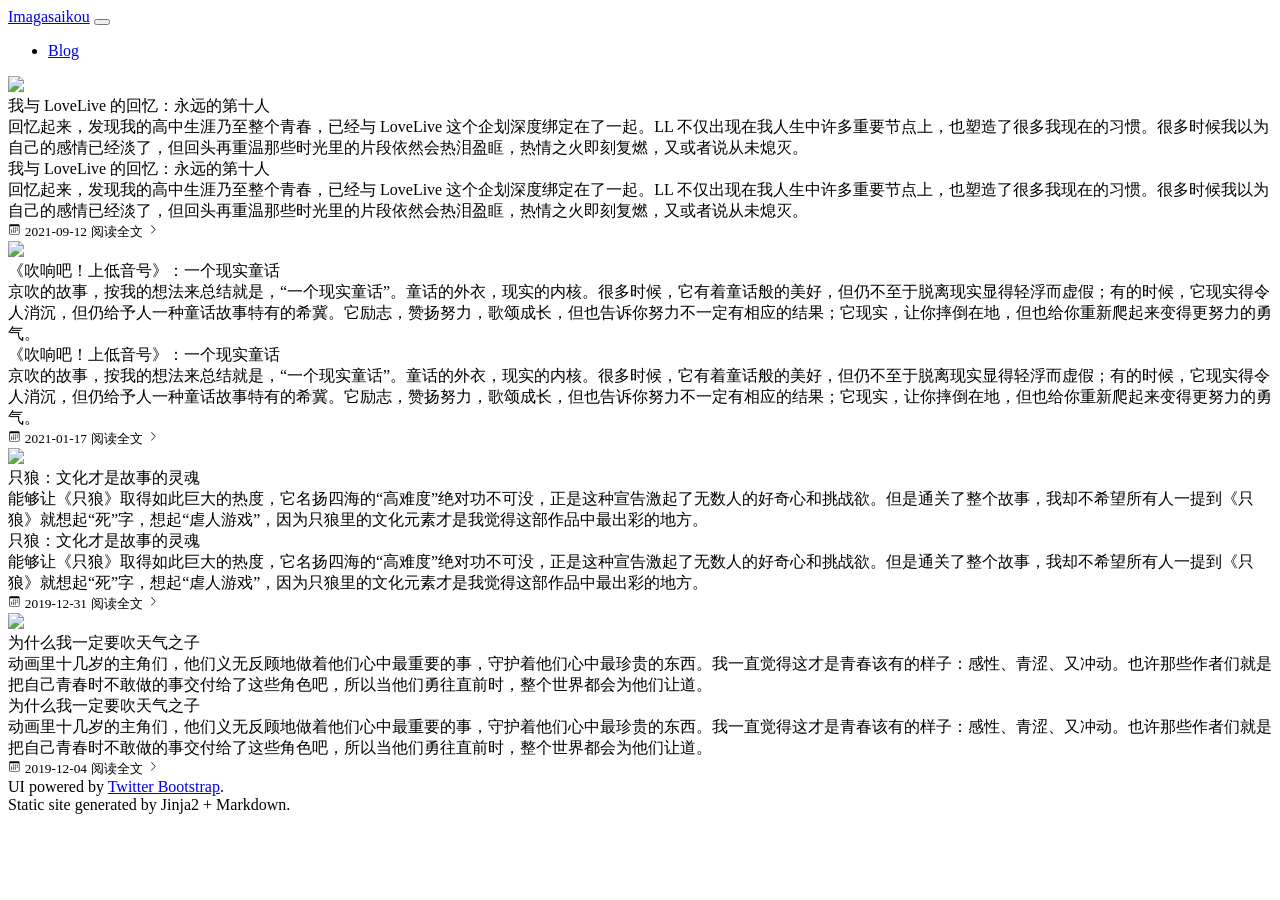
==== docs/index.html @ 9f57b9e9 "mv: pages -> docs" ====
<!DOCTYPE html>
<html lang="en" class="h-100">
<head>
    <title>Imagasaikou - Blog</title>
    <meta charset="UTF-8">
    <meta name="viewport" content="width=device-width, initial-scale=1, shrink-to-fit=no">
    <link rel="stylesheet" href="https://cdn.staticfile.org/twitter-bootstrap/4.3.1/css/bootstrap.min.css"/>
    <script src="https://cdn.staticfile.org/jquery/3.2.1/jquery.min.js"></script>
    <script src="https://cdn.staticfile.org/popper.js/1.15.0/umd/popper.min.js"></script>
    <script src="https://cdn.staticfile.org/twitter-bootstrap/4.3.1/js/bootstrap.min.js"></script>
    <link rel="shortcut icon" href="/favicon.ico"/>
    
    <link rel="stylesheet" href="/css/navbar&amp;footer.css"/>
    
    <link rel="stylesheet" href="/css/blog-home.css"/>
    
    
    
    
</head>
<body class="d-flex flex-column h-100">

<header>
    <nav class="navbar navbar-expand-md navbar-dark bg-dark">
        <a class="navbar-brand" href="/">Imagasaikou</a>
        <button class="navbar-toggler" type="button" data-toggle="collapse" data-target="#navbarCollapse" aria-controls="navbarCollapse" aria-expanded="false" aria-label="Toggle navigation">
            <span class="navbar-toggler-icon"></span>
        </button>
        <div class="collapse navbar-collapse" id="navbarCollapse">
            <ul class="navbar-nav">
                <li class="nav-item">
                    <a class="nav-link" href="/">Blog</a>
                </li>
            </ul>
        </div>
    </nav>
</header>


<div class="main-div">
    <div class="row" id="main-div-row">
        <div class="col-12 col-md-10 offset-md-1">
            <div class="row">
                <div class="col-lg-8 offset-lg-2">
                    
                    <div class="post-card" onclick="javascript:window.location.href='/blog/10.html'">
                        <div class="d-flex flex-row preview">
                            <div class="d-none d-md-block">
                                <img src="https://bucket-1300606470.cos.ap-beijing.myqcloud.com/images-imagasaikou/lovelive.PNG"/>
                            </div>
                            <div class="preview-text-md d-none d-md-block">
                                <div class="preview-title"> 我与 LoveLive 的回忆：永远的第十人</div>
                                <div class="preview-content text-muted">回忆起来，发现我的高中生涯乃至整个青春，已经与 LoveLive 这个企划深度绑定在了一起。LL 不仅出现在我人生中许多重要节点上，也塑造了很多我现在的习惯。很多时候我以为自己的感情已经淡了，但回头再重温那些时光里的片段依然会热泪盈眶，热情之火即刻复燃，又或者说从未熄灭。</div>
                            </div>
                            <div class="preview-text d-md-none">
                                <div class="preview-title"> 我与 LoveLive 的回忆：永远的第十人</div>
                                <div class="preview-content text-muted">回忆起来，发现我的高中生涯乃至整个青春，已经与 LoveLive 这个企划深度绑定在了一起。LL 不仅出现在我人生中许多重要节点上，也塑造了很多我现在的习惯。很多时候我以为自己的感情已经淡了，但回头再重温那些时光里的片段依然会热泪盈眶，热情之火即刻复燃，又或者说从未熄灭。</div>
                            </div>
                        </div>
                        <div class="dividing-line"></div>
                        <div class="d-flex flex-row justify-content-between align-content-center post-info">
                            <span class="publish-time">
                                <!--Calendar SVG-->
                                <svg class="bi bi-calendar" width="0.8em" height="0.8em" viewBox="0 0 20 20" fill="currentColor" xmlns="http://www.w3.org/2000/svg">
                                    <path fill-rule="evenodd" d="M16 2H4a2 2 0 00-2 2v12a2 2 0 002 2h12a2 2 0 002-2V4a2 2 0 00-2-2zM3 5.857C3 5.384 3.448 5 4 5h12c.552 0 1 .384 1 .857v10.286c0 .473-.448.857-1 .857H4c-.552 0-1-.384-1-.857V5.857z" clip-rule="evenodd"/>
                                    <path fill-rule="evenodd" d="M8.5 9a1 1 0 100-2 1 1 0 000 2zm3 0a1 1 0 100-2 1 1 0 000 2zm3 0a1 1 0 100-2 1 1 0 000 2zm-9 3a1 1 0 100-2 1 1 0 000 2zm3 0a1 1 0 100-2 1 1 0 000 2zm3 0a1 1 0 100-2 1 1 0 000 2zm3 0a1 1 0 100-2 1 1 0 000 2zm-9 3a1 1 0 100-2 1 1 0 000 2zm3 0a1 1 0 100-2 1 1 0 000 2zm3 0a1 1 0 100-2 1 1 0 000 2z" clip-rule="evenodd"/>
                                </svg>
                                <small>2021-09-12</small>
                            </span>
                            <span class="fulltext-link" onclick="javascript:window.location.href='/blog/10'">
                                <small>阅读全文</small>
                                <!--Chevron-right SVG-->
                                <svg class="bi bi-chevron-right" width="0.8em" height="0.8em" viewBox="0 0 20 20" fill="currentColor" xmlns="http://www.w3.org/2000/svg">
                                    <path fill-rule="evenodd" d="M6.646 3.646a.5.5 0 01.708 0l6 6a.5.5 0 010 .708l-6 6a.5.5 0 01-.708-.708L12.293 10 6.646 4.354a.5.5 0 010-.708z" clip-rule="evenodd"/>
                                </svg>
                            </span>
                        </div>
                    </div>
                    
                    <div class="post-card" onclick="javascript:window.location.href='/blog/8.html'">
                        <div class="d-flex flex-row preview">
                            <div class="d-none d-md-block">
                                <img src="https://bucket-1300606470.cos.ap-beijing.myqcloud.com/images-imagasaikou/hibike-konkuru.jpeg"/>
                            </div>
                            <div class="preview-text-md d-none d-md-block">
                                <div class="preview-title"> 《吹响吧！上低音号》：一个现实童话</div>
                                <div class="preview-content text-muted">京吹的故事，按我的想法来总结就是，“一个现实童话”。童话的外衣，现实的内核。很多时候，它有着童话般的美好，但仍不至于脱离现实显得轻浮而虚假；有的时候，它现实得令人消沉，但仍给予人一种童话故事特有的希冀。它励志，赞扬努力，歌颂成长，但也告诉你努力不一定有相应的结果；它现实，让你摔倒在地，但也给你重新爬起来变得更努力的勇气。</div>
                            </div>
                            <div class="preview-text d-md-none">
                                <div class="preview-title"> 《吹响吧！上低音号》：一个现实童话</div>
                                <div class="preview-content text-muted">京吹的故事，按我的想法来总结就是，“一个现实童话”。童话的外衣，现实的内核。很多时候，它有着童话般的美好，但仍不至于脱离现实显得轻浮而虚假；有的时候，它现实得令人消沉，但仍给予人一种童话故事特有的希冀。它励志，赞扬努力，歌颂成长，但也告诉你努力不一定有相应的结果；它现实，让你摔倒在地，但也给你重新爬起来变得更努力的勇气。</div>
                            </div>
                        </div>
                        <div class="dividing-line"></div>
                        <div class="d-flex flex-row justify-content-between align-content-center post-info">
                            <span class="publish-time">
                                <!--Calendar SVG-->
                                <svg class="bi bi-calendar" width="0.8em" height="0.8em" viewBox="0 0 20 20" fill="currentColor" xmlns="http://www.w3.org/2000/svg">
                                    <path fill-rule="evenodd" d="M16 2H4a2 2 0 00-2 2v12a2 2 0 002 2h12a2 2 0 002-2V4a2 2 0 00-2-2zM3 5.857C3 5.384 3.448 5 4 5h12c.552 0 1 .384 1 .857v10.286c0 .473-.448.857-1 .857H4c-.552 0-1-.384-1-.857V5.857z" clip-rule="evenodd"/>
                                    <path fill-rule="evenodd" d="M8.5 9a1 1 0 100-2 1 1 0 000 2zm3 0a1 1 0 100-2 1 1 0 000 2zm3 0a1 1 0 100-2 1 1 0 000 2zm-9 3a1 1 0 100-2 1 1 0 000 2zm3 0a1 1 0 100-2 1 1 0 000 2zm3 0a1 1 0 100-2 1 1 0 000 2zm3 0a1 1 0 100-2 1 1 0 000 2zm-9 3a1 1 0 100-2 1 1 0 000 2zm3 0a1 1 0 100-2 1 1 0 000 2zm3 0a1 1 0 100-2 1 1 0 000 2z" clip-rule="evenodd"/>
                                </svg>
                                <small>2021-01-17</small>
                            </span>
                            <span class="fulltext-link" onclick="javascript:window.location.href='/blog/8'">
                                <small>阅读全文</small>
                                <!--Chevron-right SVG-->
                                <svg class="bi bi-chevron-right" width="0.8em" height="0.8em" viewBox="0 0 20 20" fill="currentColor" xmlns="http://www.w3.org/2000/svg">
                                    <path fill-rule="evenodd" d="M6.646 3.646a.5.5 0 01.708 0l6 6a.5.5 0 010 .708l-6 6a.5.5 0 01-.708-.708L12.293 10 6.646 4.354a.5.5 0 010-.708z" clip-rule="evenodd"/>
                                </svg>
                            </span>
                        </div>
                    </div>
                    
                    <div class="post-card" onclick="javascript:window.location.href='/blog/3.html'">
                        <div class="d-flex flex-row preview">
                            <div class="d-none d-md-block">
                                <img src="https://bucket-1300606470.cos.ap-beijing.myqcloud.com/images-imagasaikou/sekiro-father.jpeg"/>
                            </div>
                            <div class="preview-text-md d-none d-md-block">
                                <div class="preview-title"> 只狼：文化才是故事的灵魂</div>
                                <div class="preview-content text-muted">能够让《只狼》取得如此巨大的热度，它名扬四海的“高难度”绝对功不可没，正是这种宣告激起了无数人的好奇心和挑战欲。但是通关了整个故事，我却不希望所有人一提到《只狼》就想起“死”字，想起“虐人游戏”，因为只狼里的文化元素才是我觉得这部作品中最出彩的地方。</div>
                            </div>
                            <div class="preview-text d-md-none">
                                <div class="preview-title"> 只狼：文化才是故事的灵魂</div>
                                <div class="preview-content text-muted">能够让《只狼》取得如此巨大的热度，它名扬四海的“高难度”绝对功不可没，正是这种宣告激起了无数人的好奇心和挑战欲。但是通关了整个故事，我却不希望所有人一提到《只狼》就想起“死”字，想起“虐人游戏”，因为只狼里的文化元素才是我觉得这部作品中最出彩的地方。</div>
                            </div>
                        </div>
                        <div class="dividing-line"></div>
                        <div class="d-flex flex-row justify-content-between align-content-center post-info">
                            <span class="publish-time">
                                <!--Calendar SVG-->
                                <svg class="bi bi-calendar" width="0.8em" height="0.8em" viewBox="0 0 20 20" fill="currentColor" xmlns="http://www.w3.org/2000/svg">
                                    <path fill-rule="evenodd" d="M16 2H4a2 2 0 00-2 2v12a2 2 0 002 2h12a2 2 0 002-2V4a2 2 0 00-2-2zM3 5.857C3 5.384 3.448 5 4 5h12c.552 0 1 .384 1 .857v10.286c0 .473-.448.857-1 .857H4c-.552 0-1-.384-1-.857V5.857z" clip-rule="evenodd"/>
                                    <path fill-rule="evenodd" d="M8.5 9a1 1 0 100-2 1 1 0 000 2zm3 0a1 1 0 100-2 1 1 0 000 2zm3 0a1 1 0 100-2 1 1 0 000 2zm-9 3a1 1 0 100-2 1 1 0 000 2zm3 0a1 1 0 100-2 1 1 0 000 2zm3 0a1 1 0 100-2 1 1 0 000 2zm3 0a1 1 0 100-2 1 1 0 000 2zm-9 3a1 1 0 100-2 1 1 0 000 2zm3 0a1 1 0 100-2 1 1 0 000 2zm3 0a1 1 0 100-2 1 1 0 000 2z" clip-rule="evenodd"/>
                                </svg>
                                <small>2019-12-31</small>
                            </span>
                            <span class="fulltext-link" onclick="javascript:window.location.href='/blog/3'">
                                <small>阅读全文</small>
                                <!--Chevron-right SVG-->
                                <svg class="bi bi-chevron-right" width="0.8em" height="0.8em" viewBox="0 0 20 20" fill="currentColor" xmlns="http://www.w3.org/2000/svg">
                                    <path fill-rule="evenodd" d="M6.646 3.646a.5.5 0 01.708 0l6 6a.5.5 0 010 .708l-6 6a.5.5 0 01-.708-.708L12.293 10 6.646 4.354a.5.5 0 010-.708z" clip-rule="evenodd"/>
                                </svg>
                            </span>
                        </div>
                    </div>
                    
                    <div class="post-card" onclick="javascript:window.location.href='/blog/1.html'">
                        <div class="d-flex flex-row preview">
                            <div class="d-none d-md-block">
                                <img src="https://bucket-1300606470.cos.ap-beijing.myqcloud.com/images-imagasaikou/tokyo-tenkinoko.png"/>
                            </div>
                            <div class="preview-text-md d-none d-md-block">
                                <div class="preview-title"> 为什么我一定要吹天气之子</div>
                                <div class="preview-content text-muted">动画里十几岁的主角们，他们义无反顾地做着他们心中最重要的事，守护着他们心中最珍贵的东西。我一直觉得这才是青春该有的样子：感性、青涩、又冲动。也许那些作者们就是把自己青春时不敢做的事交付给了这些角色吧，所以当他们勇往直前时，整个世界都会为他们让道。</div>
                            </div>
                            <div class="preview-text d-md-none">
                                <div class="preview-title"> 为什么我一定要吹天气之子</div>
                                <div class="preview-content text-muted">动画里十几岁的主角们，他们义无反顾地做着他们心中最重要的事，守护着他们心中最珍贵的东西。我一直觉得这才是青春该有的样子：感性、青涩、又冲动。也许那些作者们就是把自己青春时不敢做的事交付给了这些角色吧，所以当他们勇往直前时，整个世界都会为他们让道。</div>
                            </div>
                        </div>
                        <div class="dividing-line"></div>
                        <div class="d-flex flex-row justify-content-between align-content-center post-info">
                            <span class="publish-time">
                                <!--Calendar SVG-->
                                <svg class="bi bi-calendar" width="0.8em" height="0.8em" viewBox="0 0 20 20" fill="currentColor" xmlns="http://www.w3.org/2000/svg">
                                    <path fill-rule="evenodd" d="M16 2H4a2 2 0 00-2 2v12a2 2 0 002 2h12a2 2 0 002-2V4a2 2 0 00-2-2zM3 5.857C3 5.384 3.448 5 4 5h12c.552 0 1 .384 1 .857v10.286c0 .473-.448.857-1 .857H4c-.552 0-1-.384-1-.857V5.857z" clip-rule="evenodd"/>
                                    <path fill-rule="evenodd" d="M8.5 9a1 1 0 100-2 1 1 0 000 2zm3 0a1 1 0 100-2 1 1 0 000 2zm3 0a1 1 0 100-2 1 1 0 000 2zm-9 3a1 1 0 100-2 1 1 0 000 2zm3 0a1 1 0 100-2 1 1 0 000 2zm3 0a1 1 0 100-2 1 1 0 000 2zm3 0a1 1 0 100-2 1 1 0 000 2zm-9 3a1 1 0 100-2 1 1 0 000 2zm3 0a1 1 0 100-2 1 1 0 000 2zm3 0a1 1 0 100-2 1 1 0 000 2z" clip-rule="evenodd"/>
                                </svg>
                                <small>2019-12-04</small>
                            </span>
                            <span class="fulltext-link" onclick="javascript:window.location.href='/blog/1'">
                                <small>阅读全文</small>
                                <!--Chevron-right SVG-->
                                <svg class="bi bi-chevron-right" width="0.8em" height="0.8em" viewBox="0 0 20 20" fill="currentColor" xmlns="http://www.w3.org/2000/svg">
                                    <path fill-rule="evenodd" d="M6.646 3.646a.5.5 0 01.708 0l6 6a.5.5 0 010 .708l-6 6a.5.5 0 01-.708-.708L12.293 10 6.646 4.354a.5.5 0 010-.708z" clip-rule="evenodd"/>
                                </svg>
                            </span>
                        </div>
                    </div>
                    
                </div>
            </div>
        </div>
    </div>
</div>


<footer class="footer mt-auto py-3">
    <div class="container text-center">
        <div class="blank"></div>
        <div class="text-muted">UI powered by <a href="https://getbootstrap.com" target="_blank">Twitter Bootstrap</a>.</div>
        <div class="text-muted">Static site generated by Jinja2 + Markdown.</div>
        <div class="blank"></div>
    </div>
</footer>

</body>
</html>
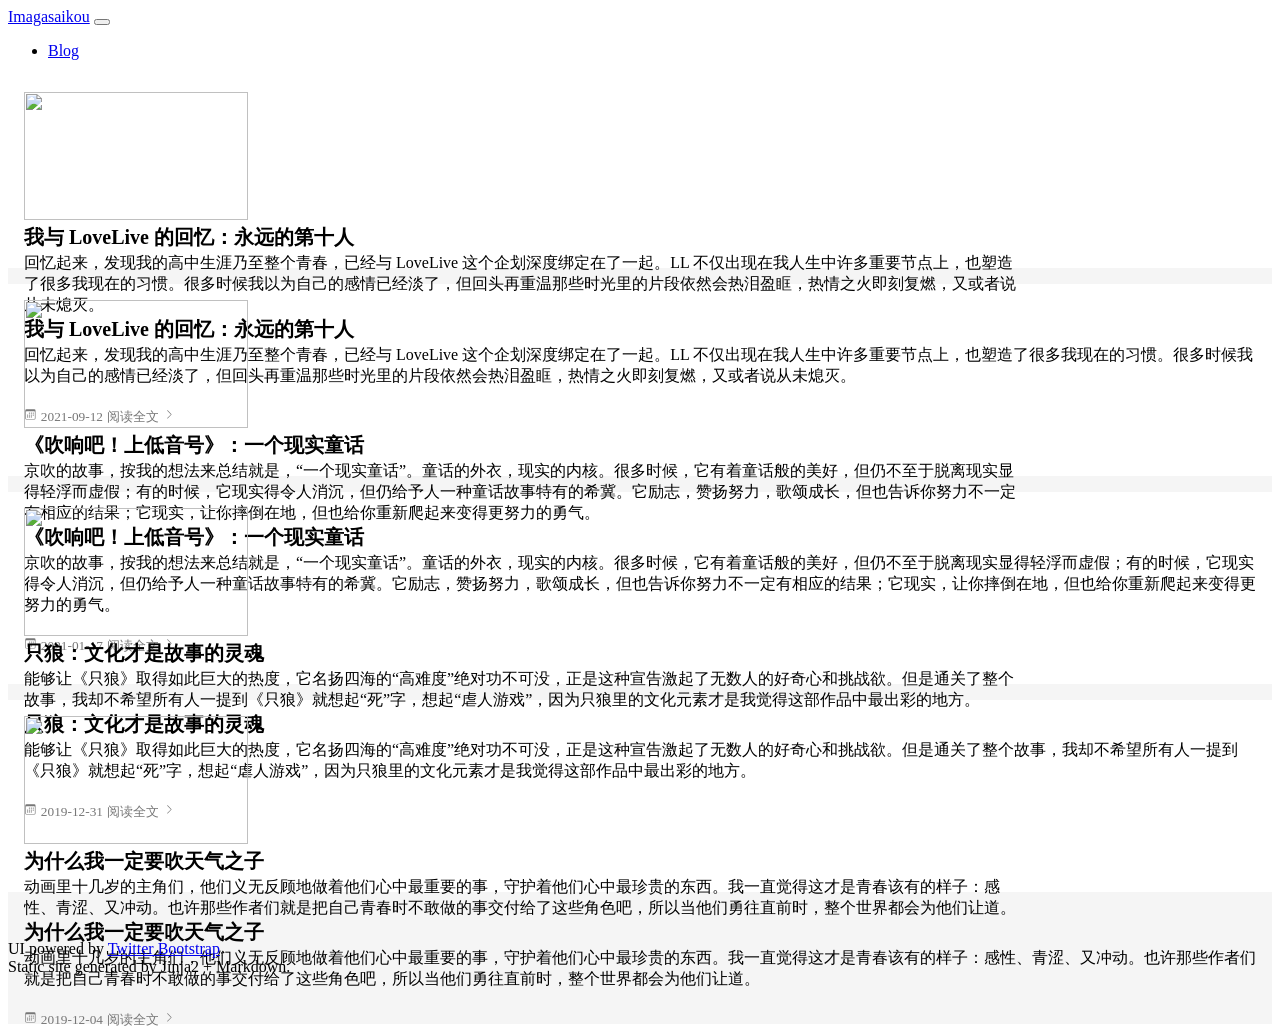
==== commit 57765d4a: "update url root" ====
--- a/docs/index.html
+++ b/docs/index.html
@@ -8,11 +8,11 @@
     <script src="https://cdn.staticfile.org/jquery/3.2.1/jquery.min.js"></script>
     <script src="https://cdn.staticfile.org/popper.js/1.15.0/umd/popper.min.js"></script>
     <script src="https://cdn.staticfile.org/twitter-bootstrap/4.3.1/js/bootstrap.min.js"></script>
-    <link rel="shortcut icon" href="/favicon.ico"/>
+    <!-- <link rel="shortcut icon" href="/favicon.ico"/> -->
     
-    <link rel="stylesheet" href="/css/navbar&amp;footer.css"/>
+    <link rel="stylesheet" href="/docs/css/navbar&amp;footer.css"/>
     
-    <link rel="stylesheet" href="/css/blog-home.css"/>
+    <link rel="stylesheet" href="/docs/css/blog-home.css"/>
     
     
     
@@ -22,14 +22,14 @@
 
 <header>
     <nav class="navbar navbar-expand-md navbar-dark bg-dark">
-        <a class="navbar-brand" href="/">Imagasaikou</a>
+        <a class="navbar-brand" href="/docs/">Imagasaikou</a>
         <button class="navbar-toggler" type="button" data-toggle="collapse" data-target="#navbarCollapse" aria-controls="navbarCollapse" aria-expanded="false" aria-label="Toggle navigation">
             <span class="navbar-toggler-icon"></span>
         </button>
         <div class="collapse navbar-collapse" id="navbarCollapse">
             <ul class="navbar-nav">
                 <li class="nav-item">
-                    <a class="nav-link" href="/">Blog</a>
+                    <a class="nav-link" href="/docs/">Blog</a>
                 </li>
             </ul>
         </div>
@@ -43,7 +43,7 @@
             <div class="row">
                 <div class="col-lg-8 offset-lg-2">
                     
-                    <div class="post-card" onclick="javascript:window.location.href='/blog/10.html'">
+                    <div class="post-card" onclick="javascript:window.location.href='/docs/blog/10.html'">
                         <div class="d-flex flex-row preview">
                             <div class="d-none d-md-block">
                                 <img src="https://bucket-1300606470.cos.ap-beijing.myqcloud.com/images-imagasaikou/lovelive.PNG"/>
@@ -67,7 +67,7 @@
                                 </svg>
                                 <small>2021-09-12</small>
                             </span>
-                            <span class="fulltext-link" onclick="javascript:window.location.href='/blog/10'">
+                            <span class="fulltext-link" onclick="javascript:window.location.href='/docs/blog/10'">
                                 <small>阅读全文</small>
                                 <!--Chevron-right SVG-->
                                 <svg class="bi bi-chevron-right" width="0.8em" height="0.8em" viewBox="0 0 20 20" fill="currentColor" xmlns="http://www.w3.org/2000/svg">
@@ -77,7 +77,7 @@
                         </div>
                     </div>
                     
-                    <div class="post-card" onclick="javascript:window.location.href='/blog/8.html'">
+                    <div class="post-card" onclick="javascript:window.location.href='/docs/blog/8.html'">
                         <div class="d-flex flex-row preview">
                             <div class="d-none d-md-block">
                                 <img src="https://bucket-1300606470.cos.ap-beijing.myqcloud.com/images-imagasaikou/hibike-konkuru.jpeg"/>
@@ -101,7 +101,7 @@
                                 </svg>
                                 <small>2021-01-17</small>
                             </span>
-                            <span class="fulltext-link" onclick="javascript:window.location.href='/blog/8'">
+                            <span class="fulltext-link" onclick="javascript:window.location.href='/docs/blog/8'">
                                 <small>阅读全文</small>
                                 <!--Chevron-right SVG-->
                                 <svg class="bi bi-chevron-right" width="0.8em" height="0.8em" viewBox="0 0 20 20" fill="currentColor" xmlns="http://www.w3.org/2000/svg">
@@ -111,7 +111,7 @@
                         </div>
                     </div>
                     
-                    <div class="post-card" onclick="javascript:window.location.href='/blog/3.html'">
+                    <div class="post-card" onclick="javascript:window.location.href='/docs/blog/3.html'">
                         <div class="d-flex flex-row preview">
                             <div class="d-none d-md-block">
                                 <img src="https://bucket-1300606470.cos.ap-beijing.myqcloud.com/images-imagasaikou/sekiro-father.jpeg"/>
@@ -135,7 +135,7 @@
                                 </svg>
                                 <small>2019-12-31</small>
                             </span>
-                            <span class="fulltext-link" onclick="javascript:window.location.href='/blog/3'">
+                            <span class="fulltext-link" onclick="javascript:window.location.href='/docs/blog/3'">
                                 <small>阅读全文</small>
                                 <!--Chevron-right SVG-->
                                 <svg class="bi bi-chevron-right" width="0.8em" height="0.8em" viewBox="0 0 20 20" fill="currentColor" xmlns="http://www.w3.org/2000/svg">
@@ -145,7 +145,7 @@
                         </div>
                     </div>
                     
-                    <div class="post-card" onclick="javascript:window.location.href='/blog/1.html'">
+                    <div class="post-card" onclick="javascript:window.location.href='/docs/blog/1.html'">
                         <div class="d-flex flex-row preview">
                             <div class="d-none d-md-block">
                                 <img src="https://bucket-1300606470.cos.ap-beijing.myqcloud.com/images-imagasaikou/tokyo-tenkinoko.png"/>
@@ -169,7 +169,7 @@
                                 </svg>
                                 <small>2019-12-04</small>
                             </span>
-                            <span class="fulltext-link" onclick="javascript:window.location.href='/blog/1'">
+                            <span class="fulltext-link" onclick="javascript:window.location.href='/docs/blog/1'">
                                 <small>阅读全文</small>
                                 <!--Chevron-right SVG-->
                                 <svg class="bi bi-chevron-right" width="0.8em" height="0.8em" viewBox="0 0 20 20" fill="currentColor" xmlns="http://www.w3.org/2000/svg">
--- a/docs/css/blog-home.css
+++ b/docs/css/blog-home.css
@@ -0,0 +1,122 @@
+.main-div {
+    background-color: #f5f5f5;
+}
+#main-div-row {
+    width: 100%;
+    margin: 0;
+}
+.post-card {
+    background-color: white;
+    height: 12rem;
+    margin-top: 1rem;
+}
+.post-card img {
+    object-fit: cover;
+    height: 8rem;
+    width: 14rem;
+    margin-right: 1rem;
+}
+.preview {
+    padding: 1rem;
+}
+.preview-text-md {
+    width: calc(100% - 15rem);
+}
+.preview-text {
+    width: calc(100%);
+}
+.preview-title, .preview-content {
+    overflow: hidden;
+    text-overflow: ellipsis;
+}
+.preview-title {
+    width: calc(100%);
+    white-space: nowrap;
+    font-size: 20px;
+    font-weight: 600;
+    margin-bottom: 0.125rem;
+}
+.preview-content {
+    display: -webkit-box;
+    width: calc(100%);
+    -webkit-line-clamp: 4;
+    -webkit-box-orient: vertical;
+}
+.dividing-line {
+    width: 100%;
+    height: 2px;
+    background-color: #f5f5f5;
+}
+.post-info {
+    padding-left: 1rem;
+    padding-right: 1rem;
+    padding-top: 0.1rem;
+    color: #777;
+}
+.side-card {
+    background-color: white;
+    margin-top: 1rem;
+}
+.side-card-intro {
+    height: 25rem;
+}
+img#background {
+    object-fit: cover;
+    width: 100%;
+    height: 10rem;
+    opacity: 0.5;
+    z-index: 0;
+}
+.side-card-intro .avatar {
+    width: 100%;
+    height: 6rem;
+    margin-top: -3rem;
+    margin-bottom: 0.5rem;
+}
+img#avatar {
+    height: 6rem;
+    width: 6rem;
+    border-radius: 100%;
+    border: 3px solid white;
+    z-index: 1;
+    cursor: pointer;
+}
+.bio {
+    height: 5rem;
+}
+.cnt {
+    height: 2rem;
+}
+.my-links {
+    padding: 1rem;
+}
+.logo {
+    color: #777777;
+}
+.logo:hover {
+    color: black;
+}
+.card-title {
+    padding: 1rem;
+    width: fit-content;
+}
+.card-title-text {
+    font-weight: 700;
+}
+.card-title-underline {
+    width: 100%;
+    height: 0.25rem;
+    background-color: black;
+}
+.display-tags {
+    padding-left: 1rem;
+    padding-right: 1rem;
+    padding-bottom: 2rem;
+    font-size: 20px;
+}
+
+/* hover */
+.preview:hover, .post-info .fulltext-link:hover {
+    color: #17a2b8;
+    cursor: pointer;
+}
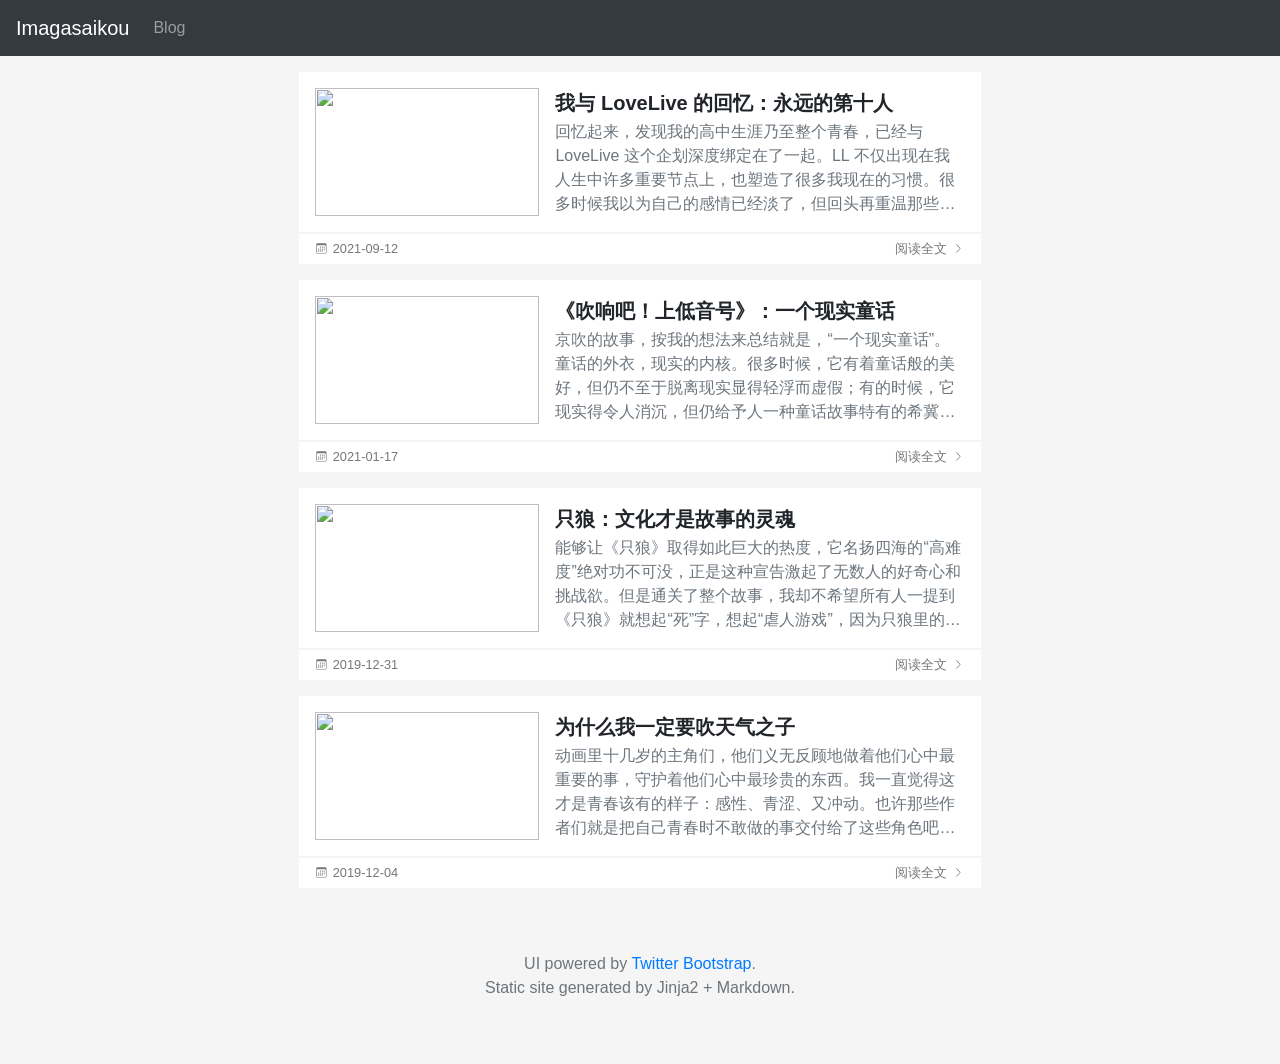
==== commit bde34151: "update bootstrap cdn" ====
--- a/docs/index.html
+++ b/docs/index.html
@@ -4,10 +4,9 @@
     <title>Imagasaikou - Blog</title>
     <meta charset="UTF-8">
     <meta name="viewport" content="width=device-width, initial-scale=1, shrink-to-fit=no">
-    <link rel="stylesheet" href="https://cdn.staticfile.org/twitter-bootstrap/4.3.1/css/bootstrap.min.css"/>
-    <script src="https://cdn.staticfile.org/jquery/3.2.1/jquery.min.js"></script>
-    <script src="https://cdn.staticfile.org/popper.js/1.15.0/umd/popper.min.js"></script>
-    <script src="https://cdn.staticfile.org/twitter-bootstrap/4.3.1/js/bootstrap.min.js"></script>
+    <link rel="stylesheet" href="https://cdn.jsdelivr.net/npm/bootstrap@4.6.2/dist/css/bootstrap.min.css" integrity="sha384-xOolHFLEh07PJGoPkLv1IbcEPTNtaed2xpHsD9ESMhqIYd0nLMwNLD69Npy4HI+N" crossorigin="anonymous">
+    <script src="https://cdn.jsdelivr.net/npm/jquery@3.5.1/dist/jquery.slim.min.js" integrity="sha384-DfXdz2htPH0lsSSs5nCTpuj/zy4C+OGpamoFVy38MVBnE+IbbVYUew+OrCXaRkfj" crossorigin="anonymous"></script>
+    <script src="https://cdn.jsdelivr.net/npm/bootstrap@4.6.2/dist/js/bootstrap.bundle.min.js" integrity="sha384-Fy6S3B9q64WdZWQUiU+q4/2Lc9npb8tCaSX9FK7E8HnRr0Jz8D6OP9dO5Vg3Q9ct" crossorigin="anonymous"></script>
     <!-- <link rel="shortcut icon" href="/favicon.ico"/> -->
     
     <link rel="stylesheet" href="/docs/css/navbar&amp;footer.css"/>
@@ -22,14 +21,14 @@
 
 <header>
     <nav class="navbar navbar-expand-md navbar-dark bg-dark">
-        <a class="navbar-brand" href="/docs/">Imagasaikou</a>
+        <a class="navbar-brand" href="/docs">Imagasaikou</a>
         <button class="navbar-toggler" type="button" data-toggle="collapse" data-target="#navbarCollapse" aria-controls="navbarCollapse" aria-expanded="false" aria-label="Toggle navigation">
             <span class="navbar-toggler-icon"></span>
         </button>
         <div class="collapse navbar-collapse" id="navbarCollapse">
             <ul class="navbar-nav">
                 <li class="nav-item">
-                    <a class="nav-link" href="/docs/">Blog</a>
+                    <a class="nav-link" href="/docs">Blog</a>
                 </li>
             </ul>
         </div>
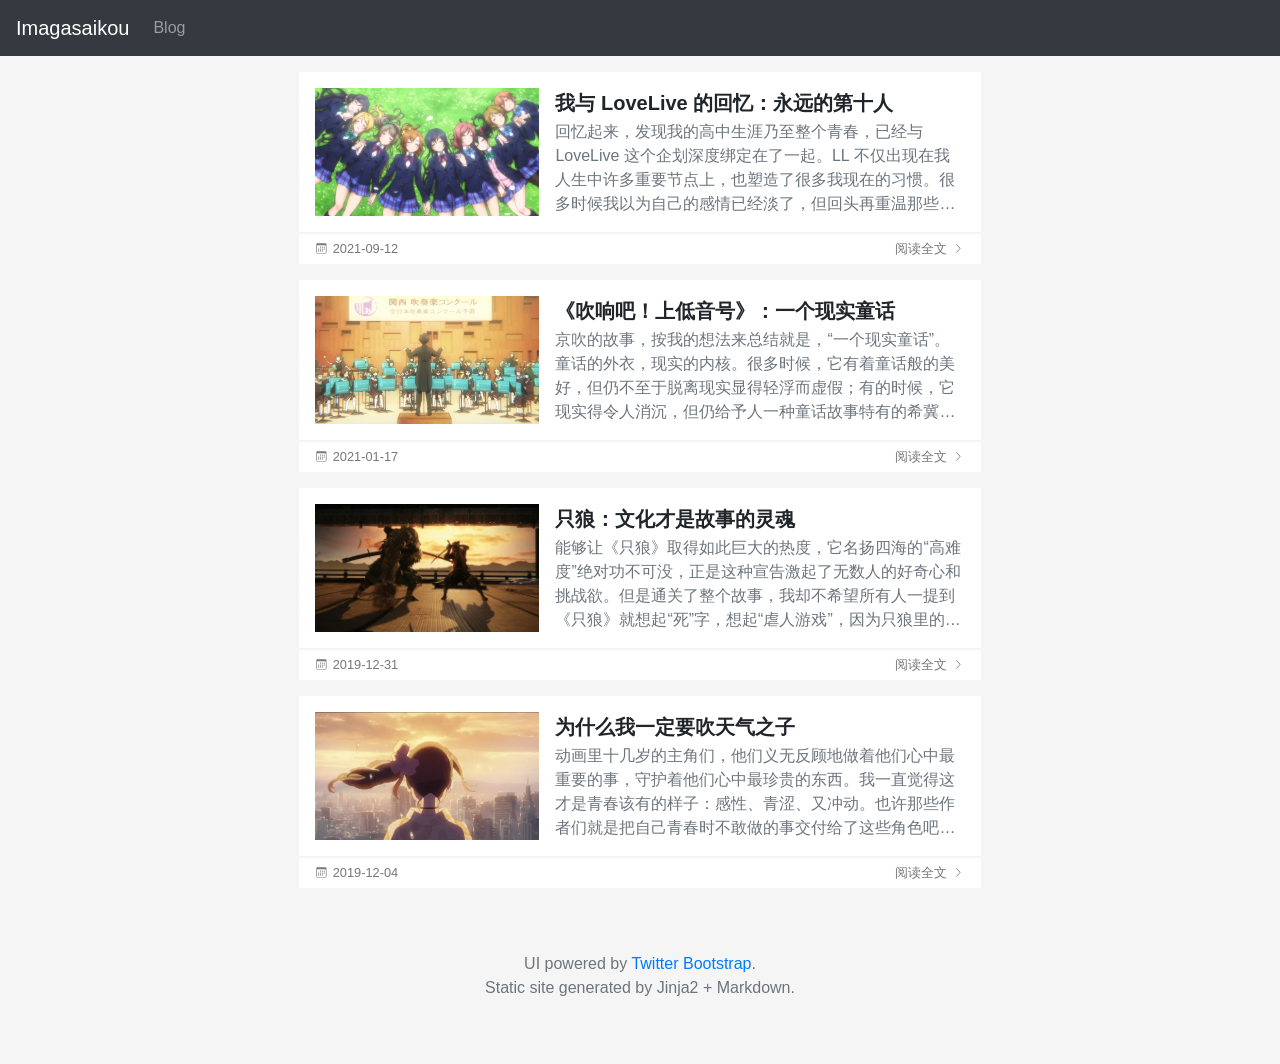
==== commit 9128a0d4: "convert images to webp and serve images locally" ====
--- a/docs/index.html
+++ b/docs/index.html
@@ -45,7 +45,7 @@
                     <div class="post-card" onclick="javascript:window.location.href='/docs/blog/10.html'">
                         <div class="d-flex flex-row preview">
                             <div class="d-none d-md-block">
-                                <img src="https://bucket-1300606470.cos.ap-beijing.myqcloud.com/images-imagasaikou/lovelive.PNG"/>
+                                <img src="/docs/image/lovelive.webp"/>
                             </div>
                             <div class="preview-text-md d-none d-md-block">
                                 <div class="preview-title"> 我与 LoveLive 的回忆：永远的第十人</div>
@@ -79,7 +79,7 @@
                     <div class="post-card" onclick="javascript:window.location.href='/docs/blog/8.html'">
                         <div class="d-flex flex-row preview">
                             <div class="d-none d-md-block">
-                                <img src="https://bucket-1300606470.cos.ap-beijing.myqcloud.com/images-imagasaikou/hibike-konkuru.jpeg"/>
+                                <img src="/docs/image/hibike-konkuru.webp"/>
                             </div>
                             <div class="preview-text-md d-none d-md-block">
                                 <div class="preview-title"> 《吹响吧！上低音号》：一个现实童话</div>
@@ -113,7 +113,7 @@
                     <div class="post-card" onclick="javascript:window.location.href='/docs/blog/3.html'">
                         <div class="d-flex flex-row preview">
                             <div class="d-none d-md-block">
-                                <img src="https://bucket-1300606470.cos.ap-beijing.myqcloud.com/images-imagasaikou/sekiro-father.jpeg"/>
+                                <img src="/docs/image/sekiro-father.webp"/>
                             </div>
                             <div class="preview-text-md d-none d-md-block">
                                 <div class="preview-title"> 只狼：文化才是故事的灵魂</div>
@@ -147,7 +147,7 @@
                     <div class="post-card" onclick="javascript:window.location.href='/docs/blog/1.html'">
                         <div class="d-flex flex-row preview">
                             <div class="d-none d-md-block">
-                                <img src="https://bucket-1300606470.cos.ap-beijing.myqcloud.com/images-imagasaikou/tokyo-tenkinoko.png"/>
+                                <img src="/docs/image/tokyo-tenkinoko.webp"/>
                             </div>
                             <div class="preview-text-md d-none d-md-block">
                                 <div class="preview-title"> 为什么我一定要吹天气之子</div>
